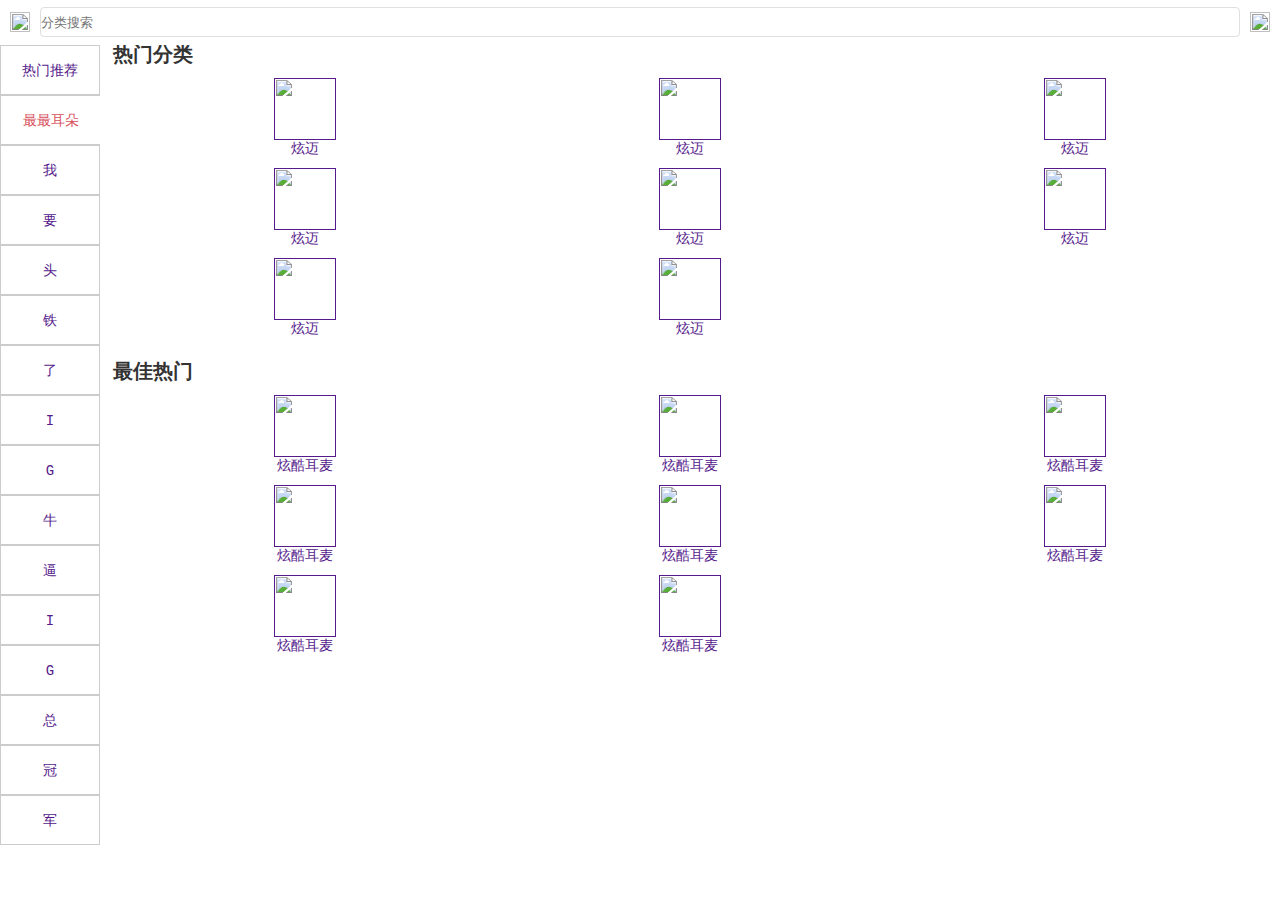
==== 10.28/IG.html @ ffd9c99c "0" ====
<!DOCTYPE html>
<html lang="zh">

<head>
    <meta charset="UTF-8">
    <meta name="viewport" content="width=device-width, initial-scale=1.0">
    <meta http-equiv="X-UA-Compatible" content="ie=edge">
    <title>Document</title>
    <link rel="stylesheet" href="IG.css">
</head>

<body>
    <!--顶部通栏-->
    <header class="hm_topBar">
        <a href="#" class="icon_back">
            <img src="https://ss1.bdstatic.com/70cFvXSh_Q1YnxGkpoWK1HF6hhy/it/u=2213670986,2923778817&fm=27&gp=0.jpg" alt="">
        </a>
        <form action="#">
            <input type="search" placeholder="分类搜索" />
        </form>
        <a href="#" class="icon_menu">
            <img src="icon_4n9m4as08ok/12.png" alt="">
        </a>
    </header>
    <div class="hm_category_left">

        <ul>
            <li><a href="">热门推荐</a></li>
            <li class="now"><a href="">最最耳朵</a></li>
            <li><a href="">我</a></li>
            <li><a href="">要</a></li>
            <li><a href="">头</a></li>
            <li><a href="">铁</a></li>
            <li><a href="">了</a></li>
            <li><a href="">I</a></li>
            <li><a href="">G</a></li>
            <li><a href="">牛</a></li>
            <li><a href="">逼</a></li>
            <li><a href="">I</a></li>
            <li><a href="">G</a></li>
            <li><a href="">总</a></li>
            <li><a href="">冠</a></li>
            <li><a href="">军</a></li>

        </ul>


    </div>
    <!-- /2 -->
    <div class="hm_category_right">
        <div class="hm_category_right_box">
            <a class="banner"><img src="https://img30.360buyimg.com/cms/jfs/t1/9247/28/4219/39727/5bd9a494Ea9783880/8cb58a5db1eb72fe.png"
                    alt=""></a>

            <div class="hot_cat">
                <h3>热门分类</h3>
                <ul class="clearfix">
                    <li>
                        <a href="">
                            <img src="https://img14.360buyimg.com/n0/jfs/t2488/217/1368271544/184514/20accb9a/56985118N7c5be2fd.jpg"
                                alt="">

                            <p>炫迈</p>
                        </a>
                    </li>
                    <li>
                        <a href="">
                            <img src="https://img14.360buyimg.com/n0/jfs/t2488/217/1368271544/184514/20accb9a/56985118N7c5be2fd.jpg"
                                alt="">

                            <p>炫迈</p>
                        </a>
                    </li>
                    <li>
                        <a href="">
                            <img src="https://img14.360buyimg.com/n0/jfs/t2488/217/1368271544/184514/20accb9a/56985118N7c5be2fd.jpg"
                                alt="">

                            <p>炫迈</p>
                        </a>
                    </li>
                    <li>
                        <a href="">
                            <img src="https://img14.360buyimg.com/n0/jfs/t2488/217/1368271544/184514/20accb9a/56985118N7c5be2fd.jpg"
                                alt="">

                            <p>炫迈</p>
                        </a>
                    </li>
                    <li>
                        <a href="">
                            <img src="https://img14.360buyimg.com/n0/jfs/t2488/217/1368271544/184514/20accb9a/56985118N7c5be2fd.jpg"
                                alt="">

                            <p>炫迈</p>
                        </a>
                    </li>
                    <li>
                        <a href="">
                            <img src="https://img14.360buyimg.com/n0/jfs/t2488/217/1368271544/184514/20accb9a/56985118N7c5be2fd.jpg"
                                alt="">

                            <p>炫迈</p>
                        </a>
                    </li>
                    <li>
                        <a href="">
                            <img src="https://img14.360buyimg.com/n0/jfs/t2488/217/1368271544/184514/20accb9a/56985118N7c5be2fd.jpg"
                                alt="">

                            <p>炫迈</p>
                        </a>
                    <li>
                        <a href="">
                            <img src="https://img14.360buyimg.com/n0/jfs/t2488/217/1368271544/184514/20accb9a/56985118N7c5be2fd.jpg"
                                alt="">

                            <p>炫迈</p>
                        </a>
                    </li>
                </ul>
            </div>
            <div class="hot_ca">
                <h3>最佳热门</h3>
                <ul class="clearfix">
                    <li>
                        <a href="">
                            <img src="https://img14.360buyimg.com/n5/s75x75_jfs/t4303/329/961255107/557249/25e44ee9/58bbccc7N6b4ff616.png"
                                alt="">
                            <p>炫酷耳麦</p>
                        </a>
                    </li>
                    <li>
                        <a href="">
                            <img src="https://img14.360buyimg.com/n5/s75x75_jfs/t4303/329/961255107/557249/25e44ee9/58bbccc7N6b4ff616.png"
                                alt="">
                            <p>炫酷耳麦</p>
                        </a>
                    </li>
                    <li>
                        <a href="">
                            <img src="https://img14.360buyimg.com/n5/s75x75_jfs/t4303/329/961255107/557249/25e44ee9/58bbccc7N6b4ff616.png"
                                alt="">
                            <p>炫酷耳麦</p>
                        </a>
                    </li>
                    <li>
                        <a href="">
                            <img src="https://img14.360buyimg.com/n5/s75x75_jfs/t4303/329/961255107/557249/25e44ee9/58bbccc7N6b4ff616.png"
                                alt="">
                            <p>炫酷耳麦</p>
                        </a>
                    </li>
                    <li>
                        <a href="">
                            <img src="https://img14.360buyimg.com/n5/s75x75_jfs/t4303/329/961255107/557249/25e44ee9/58bbccc7N6b4ff616.png"
                                alt="">
                            <p>炫酷耳麦</p>
                        </a>
                    </li>
                    <li>
                        <a href="">
                            <img src="https://img14.360buyimg.com/n5/s75x75_jfs/t4303/329/961255107/557249/25e44ee9/58bbccc7N6b4ff616.png"
                                alt="">
                            <p>炫酷耳麦</p>
                        </a>
                    </li>
                    <li>
                        <a href="">
                            <img src="https://img14.360buyimg.com/n5/s75x75_jfs/t4303/329/961255107/557249/25e44ee9/58bbccc7N6b4ff616.png"
                                alt="">
                            <p>炫酷耳麦</p>
                        </a>
                    <li>
                        <a href="">
                            <img src="https://img14.360buyimg.com/n5/s75x75_jfs/t4303/329/961255107/557249/25e44ee9/58bbccc7N6b4ff616.png"
                                alt="">
                            <p>炫酷耳麦</p>
                        </a>
                    </li>
                </ul>
            </div>
        </div>

    </div>
</body>

</html>
---- 10.28/IG.css ----
body{
    font-size: 14px;
    font-family: 'Courier New', Courier, monospace;
    color: #333333;
    text-decoration: none;
    position: fixed;



    margin: 0 auto;
    position: relative;
    max-width: 100%;
    min-width: 33.33%;
}
* *,
::before,
::after{
    margin: 0;
    padding: 0;
    /* 清除移动端默认的点击高度效果 */
    -webkit-tap-highlight-color: transparent;
    /* 设置所有的都是以边框开始计算宽度百分比 */
    -webkit-box-sizing: border-box;
    box-sizing: border-box;
 } 
.clearfix::before,.clearfix::after
{
    content: "";
    height: 0;
    line-height: 0;
    display: block;
    visibility: hidden;
    clear: both;
}
/* <!--顶部通栏--> */
.hm_topBar{
    width: 100%;
    height: 45px;
    background: url("#")repeat-x;
    background-size: 1px solid #ccc;
    /* position: absolute; */
}
.hm_topBar>[class^="icon_"]{
    position: absolute;
    top: 0;
    height: 44px;
    width: 40px;
    padding: 12px 10px;
    /* //设置背景从什么位子 开始显示 */
    background-clip: content-box; 
    /* //设置背景从什么位子 开始定位 */
    background-origin: content-box;
}
.hm_topBar .icon_back{
    left: 0;
    background-position: -20px 0;
}
.icon_back img{
    width: 100%;
    height: 100%;
}
.hm_topBar .icon_menu{
    right: 0;
    background-position: -60px 0;
}
.icon_menu img{
    width: 100%;
    height: 100%;
}
.hm_topBar form{
    width: 100%;
    height: 40px;
    padding: 0 40px;
}
.hm_topBar form input{
    width: 100%;
    border: 1px solid #e0e0e0;
    border-radius: 4px;
    height: 30px;
    margin-top: 7px;
}
.hm_topBar h3{
    text-align: center;
    line-height: 44px;
    font-weight: normal;
}



.hm_category_left{
    width: 100px;
    height: 100%;
    overflow: hidden;
    float: left;
}
.hm_category_left ul{
    /* position: absolute;
    left: -47px; */

}
.hm_category_left ul li{
    list-style-type:none;
    width: 100px;
    height: 50px;
    text-align: center;
    line-height: 50px;
    border-right: 1px solid#ccc;
    border-bottom:  1px solid#ccc;
    border-top:1px solid#ccc;
	border-left:1px solid#ccc;
}
.hm_category_left ul li a{
    display: block;
    text-decoration:none;
}
.hm_category_left ul li.now{
    border-right:none;
}
.hm_category_left ul li.now a{
    color: #d8505c;
}

/* 毛大衣 */
.hm_category_right{
    overflow: hidden;
    height: 100%;
  
}
.hm_category_right_box{
    padding: 0 13px;
}
.hm_category_right_box .banner{
    width: 100%;
    display: block;
    /* height: ; */
    
}
.hm_category_right_box .banner img{
    width: 120%;
/* height: 280px; */
}
.hot_cat{
    margin-top: -20px;
}
.hot_cat h3{
    font-size: 20px;
}
.hot_cat ul{
    width: 100%;
}
.hot_cat ul li{
    width: 33.333%;
    float: left;
    list-style: none;
    
}
.hot_cat ul li a{
    display: block;
    text-align: center;
    padding-top: 10px;
    text-decoration: none;
}
.hot_cat ul li a img{
    width: 62px;
    height: 62px;
    margin: 0 auto;
    display: block;
}

/* 11111111111 */


.hot_ca{
    margin-top: 20px;
}
.hot_ca h3{
    font-size: 20px;
}
.hot_ca ul{
    width: 100%;
}
.hot_ca ul li{
    width: 33.333%;
    float: left;
    list-style: none;
    
}
.hot_ca ul li a{
    display: block;
    text-align: center;
    padding-top: 10px;
    text-decoration: none;
}
.hot_ca ul li a img{
    width: 62px;
    height: 62px;
    margin: 0 auto;
    display: block;
}
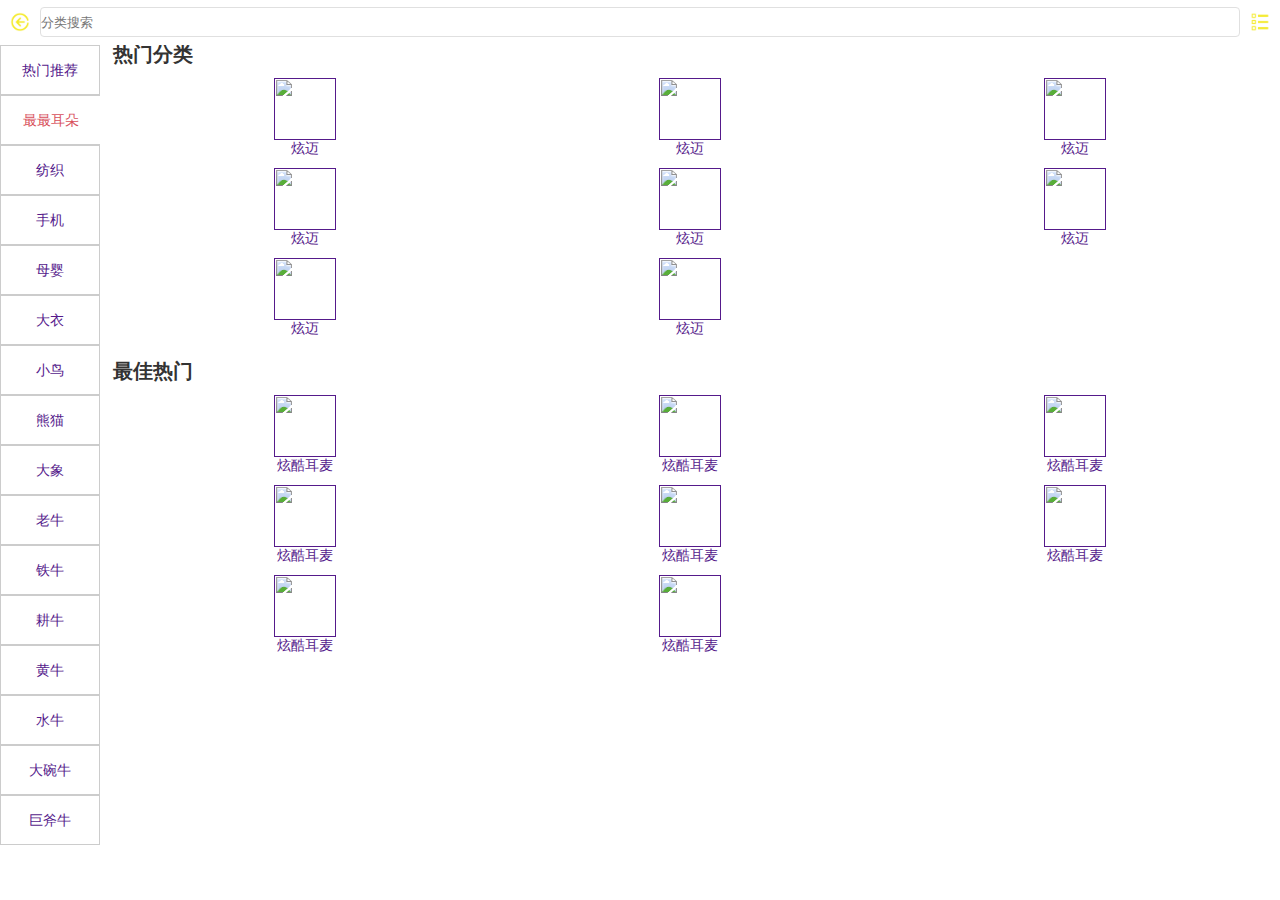
==== commit 307caaba: ".." ====
--- a/10.28/IG.html
+++ b/10.28/IG.html
@@ -12,14 +12,14 @@
 <body>
     <!--顶部通栏-->
     <header class="hm_topBar">
-        <a href="#" class="icon_back">
-            <img src="https://ss1.bdstatic.com/70cFvXSh_Q1YnxGkpoWK1HF6hhy/it/u=2213670986,2923778817&fm=27&gp=0.jpg" alt="">
-        </a>
+        <a href="ko.html" class="icon_back"><img src="images/返回1.png" alt=""></a>
+            
+        
         <form action="#">
             <input type="search" placeholder="分类搜索" />
         </form>
         <a href="#" class="icon_menu">
-            <img src="icon_4n9m4as08ok/12.png" alt="">
+            <img src="images/分类1.png" alt="">
         </a>
     </header>
     <div class="hm_category_left">
@@ -27,20 +27,20 @@
         <ul>
             <li><a href="">热门推荐</a></li>
             <li class="now"><a href="">最最耳朵</a></li>
-            <li><a href="">我</a></li>
-            <li><a href="">要</a></li>
-            <li><a href="">头</a></li>
-            <li><a href="">铁</a></li>
-            <li><a href="">了</a></li>
-            <li><a href="">I</a></li>
-            <li><a href="">G</a></li>
-            <li><a href="">牛</a></li>
-            <li><a href="">逼</a></li>
-            <li><a href="">I</a></li>
-            <li><a href="">G</a></li>
-            <li><a href="">总</a></li>
-            <li><a href="">冠</a></li>
-            <li><a href="">军</a></li>
+            <li><a href="">纺织</a></li>
+            <li><a href="">手机</a></li>
+            <li><a href="">母婴</a></li>
+            <li><a href="">大衣</a></li>
+            <li><a href="">小鸟</a></li>
+            <li><a href="">熊猫</a></li>
+            <li><a href="">大象</a></li>
+            <li><a href="">老牛</a></li>
+            <li><a href="">铁牛</a></li>
+            <li><a href="">耕牛</a></li>
+            <li><a href="">黄牛</a></li>
+            <li><a href="">水牛</a></li>
+            <li><a href="">大碗牛</a></li>
+            <li><a href="">巨斧牛</a></li>
 
         </ul>
 
